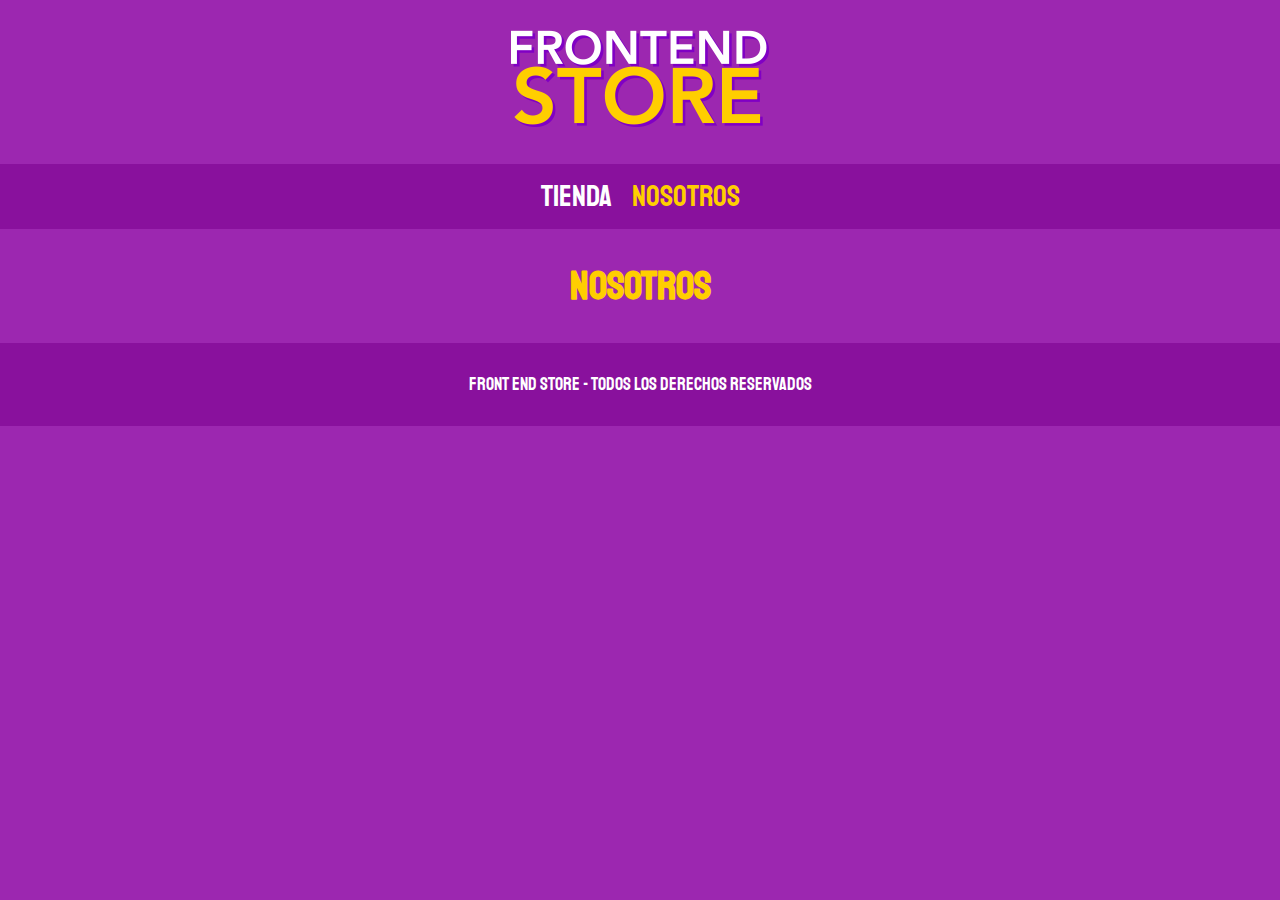
==== nosotros.html @ 439be963 "adding pages" ====
<!DOCTYPE html>
<html lang="en">
<head>
    <meta charset="UTF-8">
    <meta http-equiv="X-UA-Compatible" content="IE=edge">
    <meta name="viewport" content="width=device-width, initial-scale=1.0">
    <title>FrontEnd Store</title>
    <link rel="stylesheet" href="css/normalize.css">
    <link href="https://fonts.googleapis.com/css2?family=Staatliches&display=swap" rel="stylesheet">
    <link rel="stylesheet" href="css/style.css">

</head>
<body>
    <header class="header">
        <a href="index.html">
            <img class="header__logo" src="img/logo.png" alt="Logotipo">
        </a>
    </header>

    <nav class="navbar"> 
        <a class="navbar__link" href="index.html">Tienda</a>
        <a class="navbar__link navbar__link--active" href="nosotros.html">Nosotros</a>
    </nav>

    <main class="Container">
        <h1>Nosotros</h1>
    </main>

    <footer class="footer">
        <p class="footer__text">Front End Store - Todos los derechos reservados</p>
    </footer>
    
</body>
</html>
---- css/style.css ----
:root {
    --primario: #9c27b0;
    --primarioOscuro: #89119d;
    --secundario: #ffce00;
    --secundarioOscuro: rgb(233,287,2);
    --blanco: #fff;
    --negro: #000;

    --fuentePrincipal: 'Staatliches', cursive;
}

html {
    box-sizing: border-box;
    font-size:  62.5%; /* Parte para que 1rem valga 10px*/
  }
    *, *:before, *:after {
    box-sizing: inherit;
  }

/** Globales **/
body {
    background-color: var(--primario);
    font-size: 1.6rem;
    line-height: 1.5;
}

p{
    font-size: 1.8rem;
    font-family: Arial, Helvetica, sans-serif;
    color: var(--blanco);
}

a {
    text-decoration: none;
}

img {
    max-width: 100%;
}

.contenedor {
    max-width: 120rem;
    margin: 0 auto;
}

h1, h2, h3 {
    text-align: center;
    color: var(--secundario);
    font-family: var(--fuentePrincipal);
}

h1 {
    font-size: 4rem;
}

h2 {
    font-size: 3.2rem;
}

h3 {
    font-size: 2.4rem;
}

/** Header **/

.header {
    display: flex;
    justify-content: center;
}

.header__logo {
    margin: 3rem 0;
}

/** Footer **/

.footer {
    background-color: var(--primarioOscuro);
    padding: 1rem 0; /* 1 arriba/abajo 0 izq/der */
    margin-top: 2rem; /* separación con el elementro de arriba */
}

.footer__text {
    font-family: var(--fuentePrincipal);
    text-align: center;
    font-family: 2.2rem;
}


/** Navbar **/

.navbar {
    background-color: var(--primarioOscuro);
    padding: 1rem;
    display: flex;
    justify-content: center;
    /*gap: 2rem; /*NUEVO Es como añadirle un margin right en navbarlink*/
}

.navbar__link {
    font-family: var(--fuentePrincipal);
    color: var(--blanco);
    font-size: 3rem;
    margin-right: 2rem;
}

.navbar__link:last-of-type {
    margin-right: 0;
}

.navbar__link--active, 
.navbar__link:hover{
    color: var(--secundario);
}
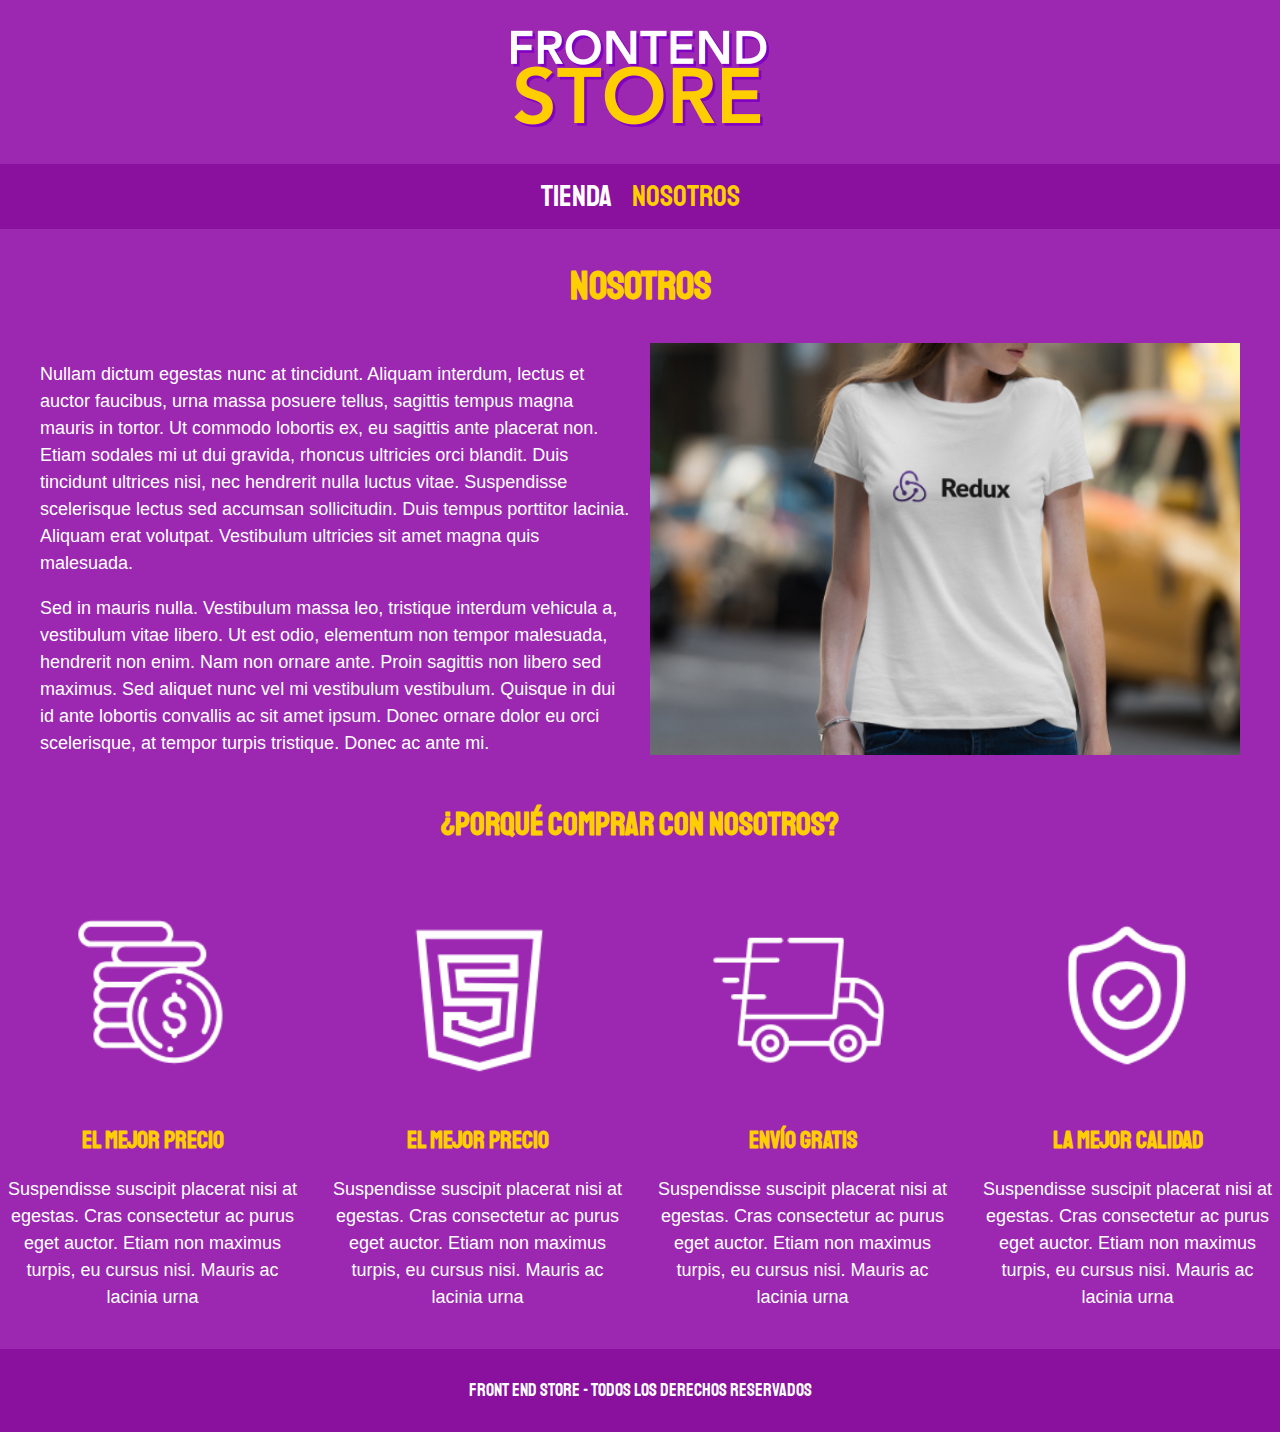
==== commit c5fc71e1: "adding style to us page" ====
--- a/nosotros.html
+++ b/nosotros.html
@@ -22,9 +22,53 @@
         <a class="navbar__link navbar__link--active" href="nosotros.html">Nosotros</a>
     </nav>
 
-    <main class="Container">
+    <main class="container">
         <h1>Nosotros</h1>
+
+        <div class="us">
+            <div class="us__contain">
+                <p>
+                    Nullam dictum egestas nunc at tincidunt. Aliquam interdum, lectus et auctor faucibus, urna massa posuere tellus, sagittis tempus magna mauris in tortor. Ut commodo lobortis ex, eu sagittis ante placerat non. Etiam sodales mi ut dui gravida, rhoncus ultricies orci blandit. Duis tincidunt ultrices nisi, nec hendrerit nulla luctus vitae. Suspendisse scelerisque lectus sed accumsan sollicitudin. Duis tempus porttitor lacinia. Aliquam erat volutpat. Vestibulum ultricies sit amet magna quis malesuada.
+                </p>
+
+                <p>
+                    Sed in mauris nulla. Vestibulum massa leo, tristique interdum vehicula a, vestibulum vitae libero. Ut est odio, elementum non tempor malesuada, hendrerit non enim. Nam non ornare ante. Proin sagittis non libero sed maximus. Sed aliquet nunc vel mi vestibulum vestibulum. Quisque in dui id ante lobortis convallis ac sit amet ipsum. Donec ornare dolor eu orci scelerisque, at tempor turpis tristique. Donec ac ante mi.
+                </p>
+
+            </div>
+            <img class="us__image" src="img/nosotros.jpg" alt="us image">
+        </div>
     </main>
+
+    <section class="contain shop">
+        <h2 class="shop__title">¿Porqué comprar con nosotros?</h2>
+
+        <div class="blocks">
+            <div class="block">
+                <img class="block__image" src="img/icono_1.png" alt="porque comprar">
+                <h3 class="block__title">El Mejor Precio</h3>
+                <p>Suspendisse suscipit placerat nisi at egestas. Cras consectetur ac purus eget auctor. Etiam non maximus turpis, eu cursus nisi. Mauris ac lacinia urna</p>
+            </div> <!-- .bloque -->
+
+            <div class="block">
+                <img class="block__image" src="img/icono_2.png" alt="Para Devs">
+                <h3 class="block__title">El Mejor Precio</h3>
+                <p>Suspendisse suscipit placerat nisi at egestas. Cras consectetur ac purus eget auctor. Etiam non maximus turpis, eu cursus nisi. Mauris ac lacinia urna</p>
+            </div> <!-- .bloque -->
+
+            <div class="block">
+                <img class="block__image" src="img/icono_3.png" alt="porque comprar">
+                <h3 class="block__title">Envío Gratis</h3>
+                <p>Suspendisse suscipit placerat nisi at egestas. Cras consectetur ac purus eget auctor. Etiam non maximus turpis, eu cursus nisi. Mauris ac lacinia urna</p>
+            </div> <!-- .bloque -->
+
+            <div class="block">
+                <img class="block__image" src="img/icono_4.png" alt="porque comprar">
+                <h3 class="block__title">La Mejor Calidad</h3>
+                <p>Suspendisse suscipit placerat nisi at egestas. Cras consectetur ac purus eget auctor. Etiam non maximus turpis, eu cursus nisi. Mauris ac lacinia urna</p>
+            </div> <!-- .bloque -->
+        </div> <!-- .bloques -->
+    </section>
 
     <footer class="footer">
         <p class="footer__text">Front End Store - Todos los derechos reservados</p>
--- a/css/style.css
+++ b/css/style.css
@@ -35,10 +35,10 @@
 }
 
 img {
-    max-width: 100%;
-}
-
-.contenedor {
+    width: 100%;
+}
+
+.container {
     max-width: 120rem;
     margin: 0 auto;
 }
@@ -113,4 +113,117 @@
     color: var(--secundario);
 }
 
-
+/** Grid **/
+.grid {
+    display: grid;
+    grid-template-columns: repeat(2, 1fr);
+    gap: 2rem; /** column-gap: 2rem; row-gap: 2rem; **/
+}
+
+@media (min-width: 768px) {
+    .grid {
+        grid-template-columns: repeat(3, 1fr);
+    }
+}
+
+
+
+/** Productos **/
+
+.product {
+    background-color: var(--primarioOscuro);
+    padding: 1rem;
+}
+
+.product__image {
+    width: 100%;
+}
+
+.product__name {
+    font-size: 4rem;
+}
+
+.product__price {
+    font-size: 2.8rem;
+    color: var(--secundario);
+}
+
+.product__name, .product__price {
+    font-family: var(--fuentePrincipal);
+    margin: 1rem 0;
+    text-align: center;
+    line-height: 1.2;
+}
+
+/** Graficos **/
+
+.grafic {
+    min-height: 30rem;
+    background-repeat: no-repeat;
+    background-size: cover;
+    grid-column: 1 / 3;
+}
+
+.grafic--shirt {
+    grid-row: 2 / 3;
+    /** grid-column: 1 / 3; **/ /** Van a aplicar las mismas reglas **/ 
+    background-image: url(../img/grafico1.jpg);
+}
+
+.grafic--node {
+    background-image: url(../img/grafico2.jpg);
+    /** grid-column: 1 / 3; **/
+    grid-row: 8 / 9;
+}
+
+@media (min-width : 768px) {
+    .grafic--node {
+        grid-row: 5 / 6;
+        grid-column: 2 / 4;
+    }
+}
+
+/** Nosotros **/
+
+.us {
+    display: grid;
+    grid-template-rows: repeat(2, auto);
+}
+
+@media (min-width : 768px) {
+    .us {
+        grid-template-columns: repeat(2, 1fr);
+        column-gap: 2rem;
+    }
+}
+
+.us__image {
+    grid-row: 1 / 2;
+}
+
+@media (min-width : 768px) {
+    .us__image {
+        grid-column: 2 / 3;
+    }
+}
+
+/** Bloques **/
+
+.blocks {
+    display: grid;
+    grid-template-columns: repeat(2, 1fr);
+    gap: 2rem;
+}
+@media (min-width: 768px) {
+    .blocks {
+        grid-template-columns: repeat(4, 1fr);
+    }
+}
+
+.block {
+    text-align: center;
+}
+
+.block__title {
+    margin: 0;
+}
